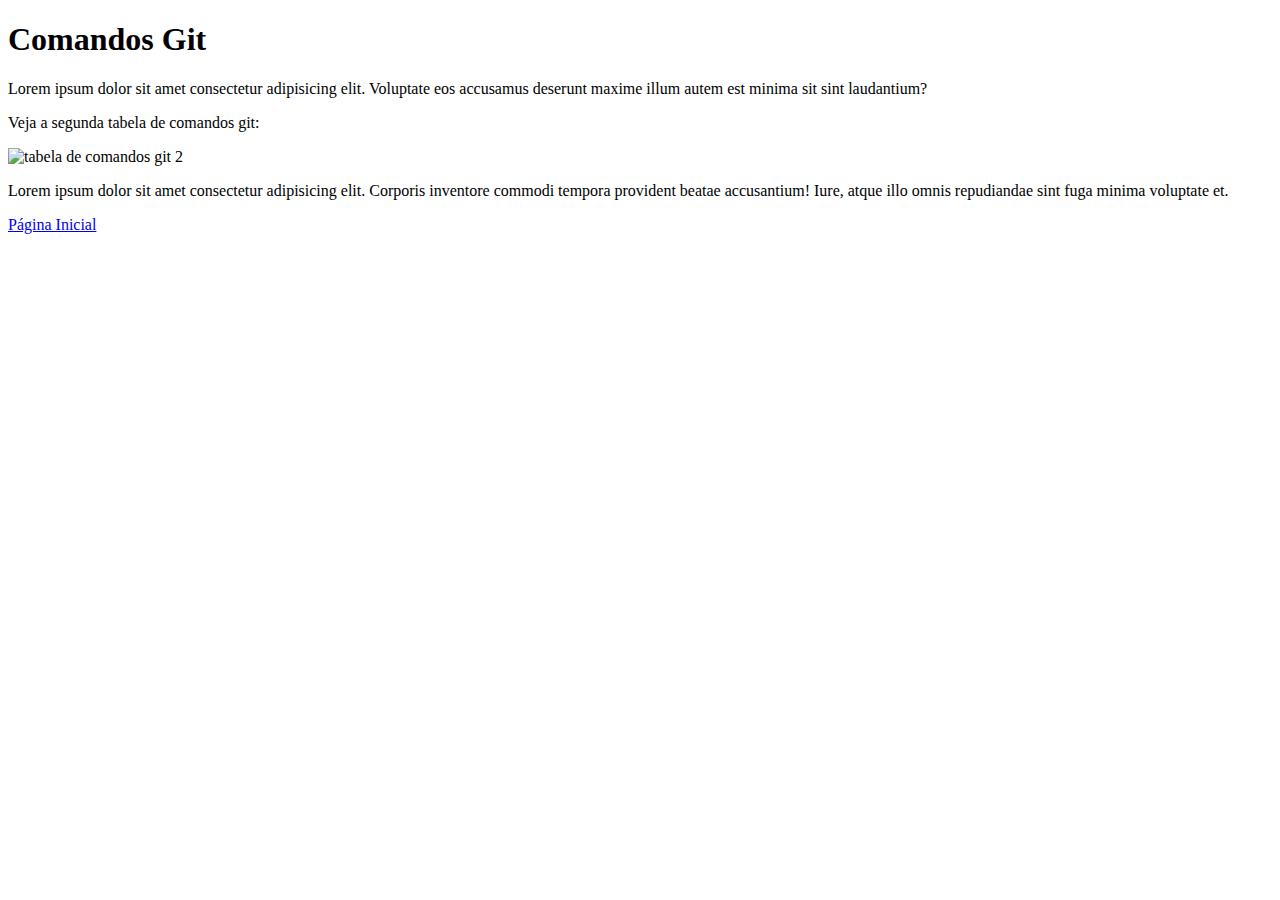
==== pag02.html @ c937fcc9 "segunda commit para inserir segunda tabela" ====
<!DOCTYPE html>
<html lang="en">
<head>
    <meta charset="UTF-8">
    <meta http-equiv="X-UA-Compatible" content="IE=edge">
    <meta name="viewport" content="width=device-width, initial-scale=1.0">
    <title>Comandos git</title>

</head>
<body>
    <h1>Comandos Git</h1>
    <p>Lorem ipsum dolor sit amet consectetur adipisicing elit. Voluptate eos accusamus deserunt maxime illum autem est minima sit sint laudantium?</p>
    <p>Veja a segunda tabela de comandos git:</p>
    <p><img src="pag02.html" alt="tabela de comandos git 2"></p>
    <p>Lorem ipsum dolor sit amet consectetur adipisicing elit. Corporis inventore commodi tempora provident beatae accusantium! Iure, atque illo omnis repudiandae sint fuga minima voluptate et.</p>

    <p><a href="index.html" target="_self" rel="prev">Página Inicial</a></p>
</body>
</html>
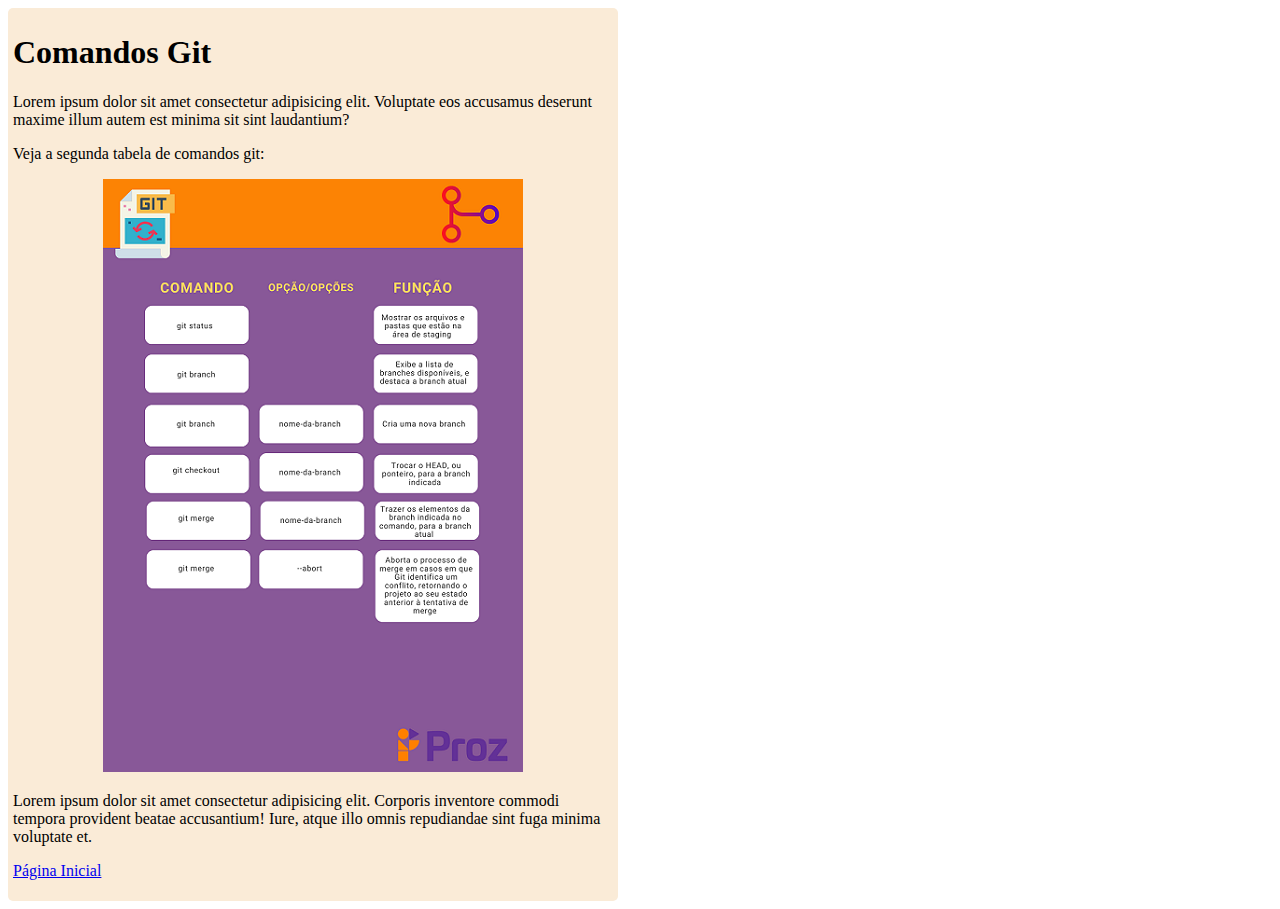
==== commit 75b9d96f: "pagina 3 com imagem da tabela de comandos 3" ====
--- a/pag02.html
+++ b/pag02.html
@@ -5,15 +5,18 @@
     <meta http-equiv="X-UA-Compatible" content="IE=edge">
     <meta name="viewport" content="width=device-width, initial-scale=1.0">
     <title>Comandos git</title>
+    <link rel="stylesheet" href="style.css">
 
 </head>
-<body>
-    <h1>Comandos Git</h1>
-    <p>Lorem ipsum dolor sit amet consectetur adipisicing elit. Voluptate eos accusamus deserunt maxime illum autem est minima sit sint laudantium?</p>
-    <p>Veja a segunda tabela de comandos git:</p>
-    <p><img src="pag02.html" alt="tabela de comandos git 2"></p>
-    <p>Lorem ipsum dolor sit amet consectetur adipisicing elit. Corporis inventore commodi tempora provident beatae accusantium! Iure, atque illo omnis repudiandae sint fuga minima voluptate et.</p>
-
-    <p><a href="index.html" target="_self" rel="prev">Página Inicial</a></p>
-</body>
+<main>
+    <body>
+        <h1>Comandos Git</h1>
+        <p>Lorem ipsum dolor sit amet consectetur adipisicing elit. Voluptate eos accusamus deserunt maxime illum autem est minima sit sint laudantium?</p>
+        <p>Veja a segunda tabela de comandos git:</p>
+        <p class="centraliza"><img src="comandos git 2.png" alt="tabela de comandos git 2"></p>
+        <p>Lorem ipsum dolor sit amet consectetur adipisicing elit. Corporis inventore commodi tempora provident beatae accusantium! Iure, atque illo omnis repudiandae sint fuga minima voluptate et.</p>
+    
+        <p><a href="index.html" target="_self" rel="prev">Página Inicial</a></p>
+    </body>
+</main>
 </html>--- a/style.css
+++ b/style.css
@@ -0,0 +1,15 @@
+@charset "UTF-8";
+
+main {
+    background-color: antiquewhite;
+    width: 600px;
+    padding: 5px;
+    border-radius: 5px;
+}
+
+p {
+    
+}
+.centraliza {
+    text-align: center;
+}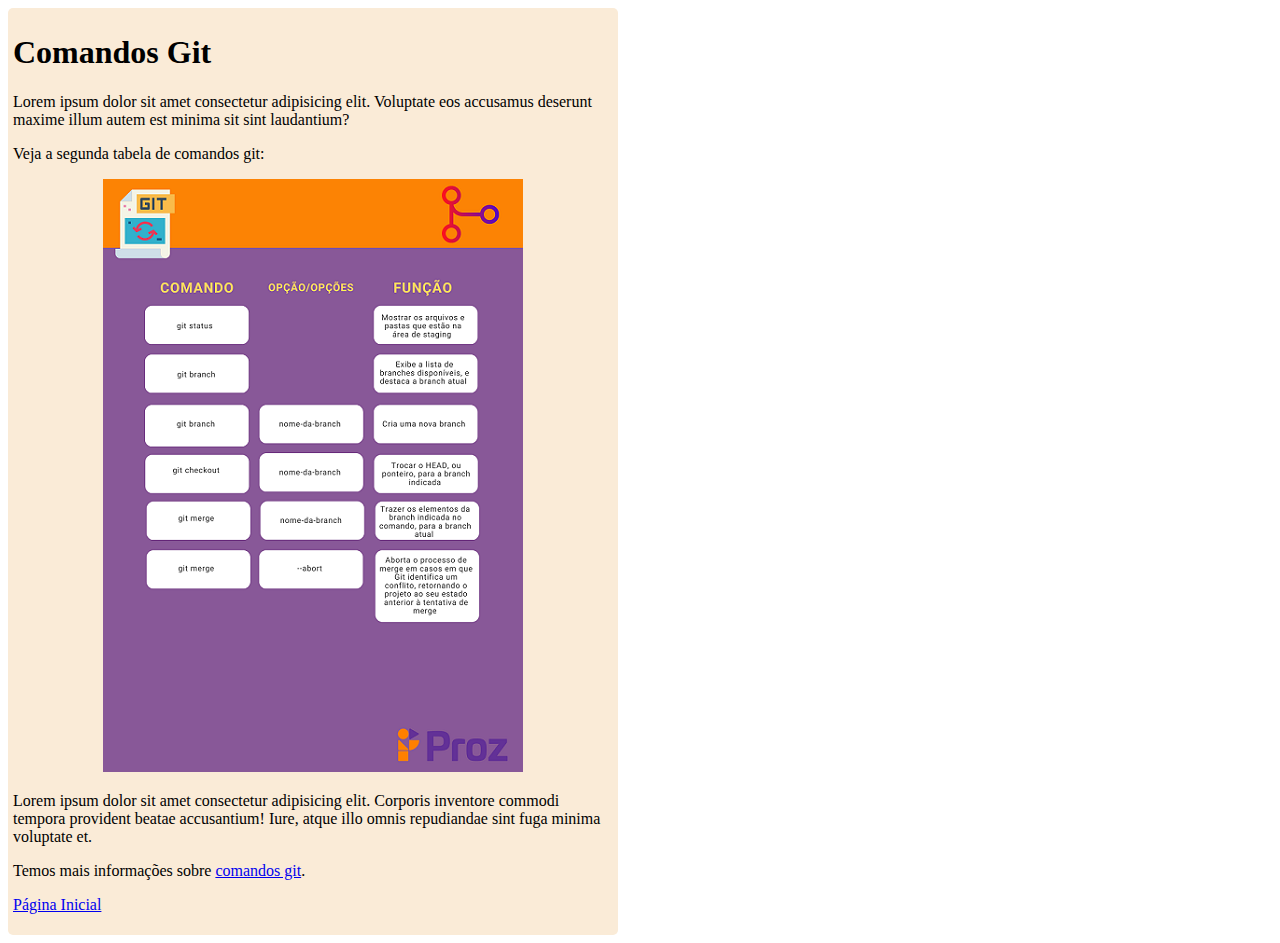
==== commit 063e63f8: "todas as paginas" ====
--- a/pag02.html
+++ b/pag02.html
@@ -15,6 +15,8 @@
         <p>Veja a segunda tabela de comandos git:</p>
         <p class="centraliza"><img src="comandos git 2.png" alt="tabela de comandos git 2"></p>
         <p>Lorem ipsum dolor sit amet consectetur adipisicing elit. Corporis inventore commodi tempora provident beatae accusantium! Iure, atque illo omnis repudiandae sint fuga minima voluptate et.</p>
+
+        <p>Temos mais informações sobre <a href="pag03.html" target="_self" rel="next">comandos git</a>.</p>
     
         <p><a href="index.html" target="_self" rel="prev">Página Inicial</a></p>
     </body>
